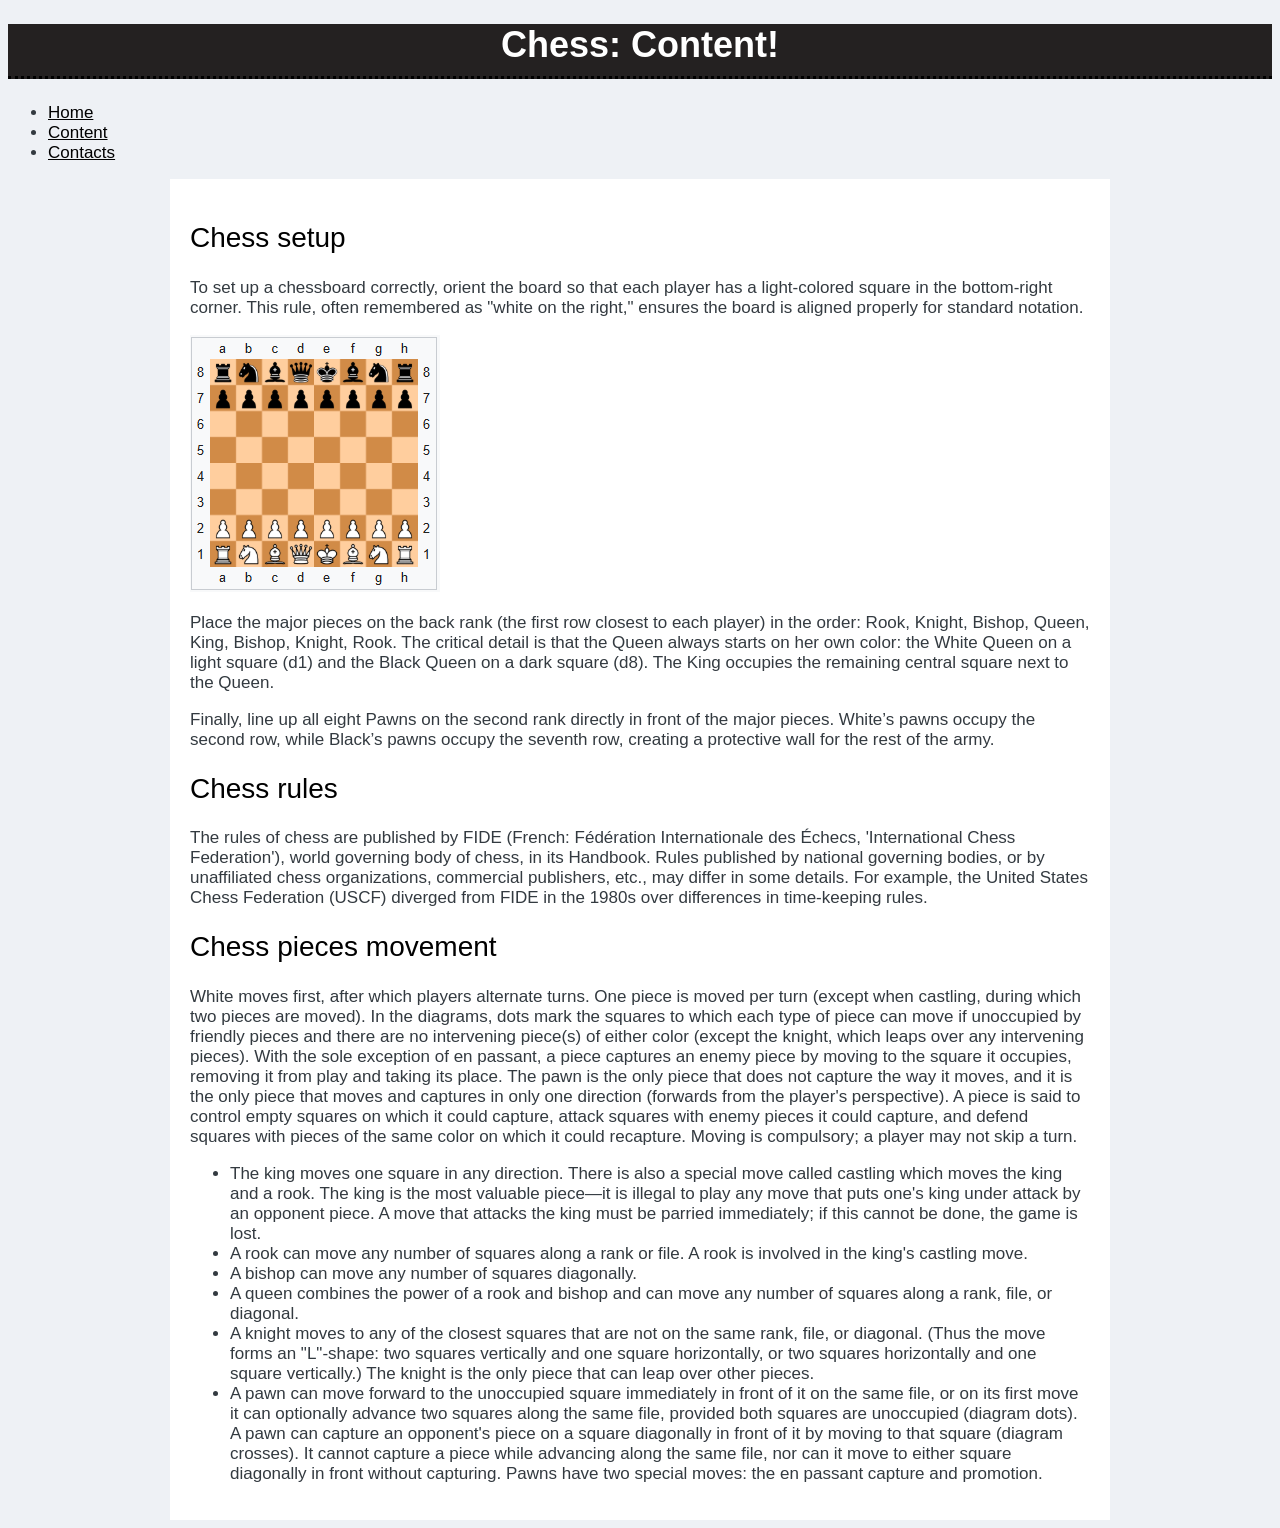
==== about.html @ c2f74385 "complete reework" ====
<!DOCTYPE html>
<html>
<head>
    <link rel="stylesheet" href="styles.css">
    <title>Chess Fundamentals</title>
<body>
    <header>
        <h1 id="page-title">Chess: Content!</h1>
    </header>

    <nav aria-label="Links sociais e de navegação secundária">
        
        <ul>
            <li><a href="index.html" rel="noopener">Home</a></li>
            <li><a href="about.html" rel="noopener">Content</a></li>
            <li><a href="contact.html" rel="noopener">Contacts</a></li>
        </ul>

    </nav>

    <main>
        <section id="setup">
            <h2>Chess setup</h2>
            
            <p>To set up a chessboard correctly, orient the board so that each player has a light-colored square in the bottom-right corner.  This rule, often remembered as "white on the right," ensures the board is aligned properly for standard notation.</p>

            <img src="images/chess-setup.PNG" alt="Image of chess layout">

            <p>Place the major pieces on the back rank (the first row closest to each player) in the order: Rook, Knight, Bishop, Queen, King, Bishop, Knight, Rook.  The critical detail is that the Queen always starts on her own color: the White Queen on a light square (d1) and the Black Queen on a dark square (d8). The King occupies the remaining central square next to the Queen.</p>
            <p>Finally, line up all eight Pawns on the second rank directly in front of the major pieces.  White’s pawns occupy the second row, while Black’s pawns occupy the seventh row, creating a protective wall for the rest of the army.</p>

        </section>

        <section id="rules">
            <h2>Chess rules</h2>

            <p>The rules of chess are published by FIDE (French: Fédération Internationale des Échecs, 'International Chess Federation'), world governing body of chess, in its Handbook. Rules published by national governing bodies, or by unaffiliated chess organizations, commercial publishers, etc., may differ in some details. For example, the United States Chess Federation (USCF) diverged from FIDE in the 1980s over differences in time-keeping rules.</p>
        </section>
        
        <section id="movement">
            <h2>Chess pieces movement</h2>

            <p>White moves first, after which players alternate turns. One piece is moved per turn (except when castling, during which two pieces are moved). In the diagrams, dots mark the squares to which each type of piece can move if unoccupied by friendly pieces and there are no intervening piece(s) of either color (except the knight, which leaps over any intervening pieces). With the sole exception of en passant, a piece captures an enemy piece by moving to the square it occupies, removing it from play and taking its place. The pawn is the only piece that does not capture the way it moves, and it is the only piece that moves and captures in only one direction (forwards from the player's perspective). A piece is said to control empty squares on which it could capture, attack squares with enemy pieces it could capture, and defend squares with pieces of the same color on which it could recapture. Moving is compulsory; a player may not skip a turn.</p>

            <ul>
                <li>The king moves one square in any direction. There is also a special move called castling which moves the king and a rook. The king is the most valuable piece—it is illegal to play any move that puts one's king under attack by an opponent piece. A move that attacks the king must be parried immediately; if this cannot be done, the game is lost.</li>
                <li>A rook can move any number of squares along a rank or file. A rook is involved in the king's castling move.</li>
                <li>A bishop can move any number of squares diagonally.</li>
                <li>A queen combines the power of a rook and bishop and can move any number of squares along a rank, file, or diagonal.</li>
                <li>A knight moves to any of the closest squares that are not on the same rank, file, or diagonal. (Thus the move forms an "L"-shape: two squares vertically and one square horizontally, or two squares horizontally and one square vertically.) The knight is the only piece that can leap over other pieces.</li>
                <li>A pawn can move forward to the unoccupied square immediately in front of it on the same file, or on its first move it can optionally advance two squares along the same file, provided both squares are unoccupied (diagram dots). A pawn can capture an opponent's piece on a square diagonally in front of it by moving to that square (diagram crosses). It cannot capture a piece while advancing along the same file, nor can it move to either square diagonally in front without capturing. Pawns have two special moves: the en passant capture and promotion.</li>
            </ul>


        </section>

    </main>

</body>

</html>
---- styles.css ----
/* Estilo geral para o corpo da página */
body {
    font-family: "Segoe UI", Tahoma, Geneva, Verdana, sans-serif; /* Uma fonte moderna e limpa */
    background-color: #eef1f5; /* Um fundo azul acinzentado bem suave */
    color: #333a40; /* Cor de texto principal (cinza escuro azulado) */
}

main {
    width: 80%; /* O conteúdo principal ocupará 80% da largura do seu pai (o body) */
    max-width: 900px; /* Mas não passará de 900 pixels de largura */
    margin-left: auto; /* Truque para centralizar elementos de bloco com largura definida */
    margin-right: auto; /* Truque para centralizar elementos de bloco com largura definida */
    background-color: white; /* Dando um fundo branco para o conteúdo principal */
    padding: 20px; /* Um espaçamento interno (veremos padding em detalhes depois) */
}

/* Estilizando o cabeçalho da página */
header {
    background-color: #242121; /* Um azul vibrante para o cabeçalho */
    color: white; /* Texto branco no cabeçalho */
    text-align: center; /* Centraliza o conteúdo do header */
}

/* Estilizando o título principal dentro do header */
header h1 {
    font-size: 36px; /* Tamanho grande para o título */
    font-weight: bold; /* Garante que seja negrito */
    color: white; /* A cor é especificada novamente para garantir a sobreposição de estilos mais gerais. Esta é uma prática de especificidade, um conceito que será explorado em mais detalhes futuramente. */
}

nav a {
    color: black;
}

nav a:hover {
    color: grey;
}

/* Estilizando os títulos de seção (h2) */
h2 {
    color: #000000; /* Um tom de azul mais escuro para subtítulos */
    font-size: 28px;
    font-weight: normal; /* Títulos h2 já são negrito por padrão, aqui um exemplo de como 'normalizar' se necessário */
}

/* Estilos para parágrafos e itens de lista (li) */
p, li { 
    font-size: 17px; /* Tamanho de texto confortável para leitura */
}

/* Estilizando o rodapé */
footer {
    text-align: center;
    font-size: 14px;
    color: #555c63; /* Cinza para o texto do rodapé */
}

/* Estilizando links dentro do rodapé */
footer a { /* Estiliza apenas os links 'a' que estão dentro do 'footer' */
    color: #580f19; /* Mesma cor azul do header para os links */
    font-weight: bold;
}

#chess-icon{
    max-width: 150px;
    width: auto;
}

#page-title{
    padding-bottom: 10px; /* Adiciona um espaço abaixo do texto do título */
    border-bottom: 3px dotted rgb(0, 0, 0); /* Adiciona uma borda pontilhada amarela abaixo */
}

.important_hobbies{
    color: rgb(255, 0, 0);
    font-weight: bold;
}

.social_icons{
    width: 50px;
    height: 50px;
}
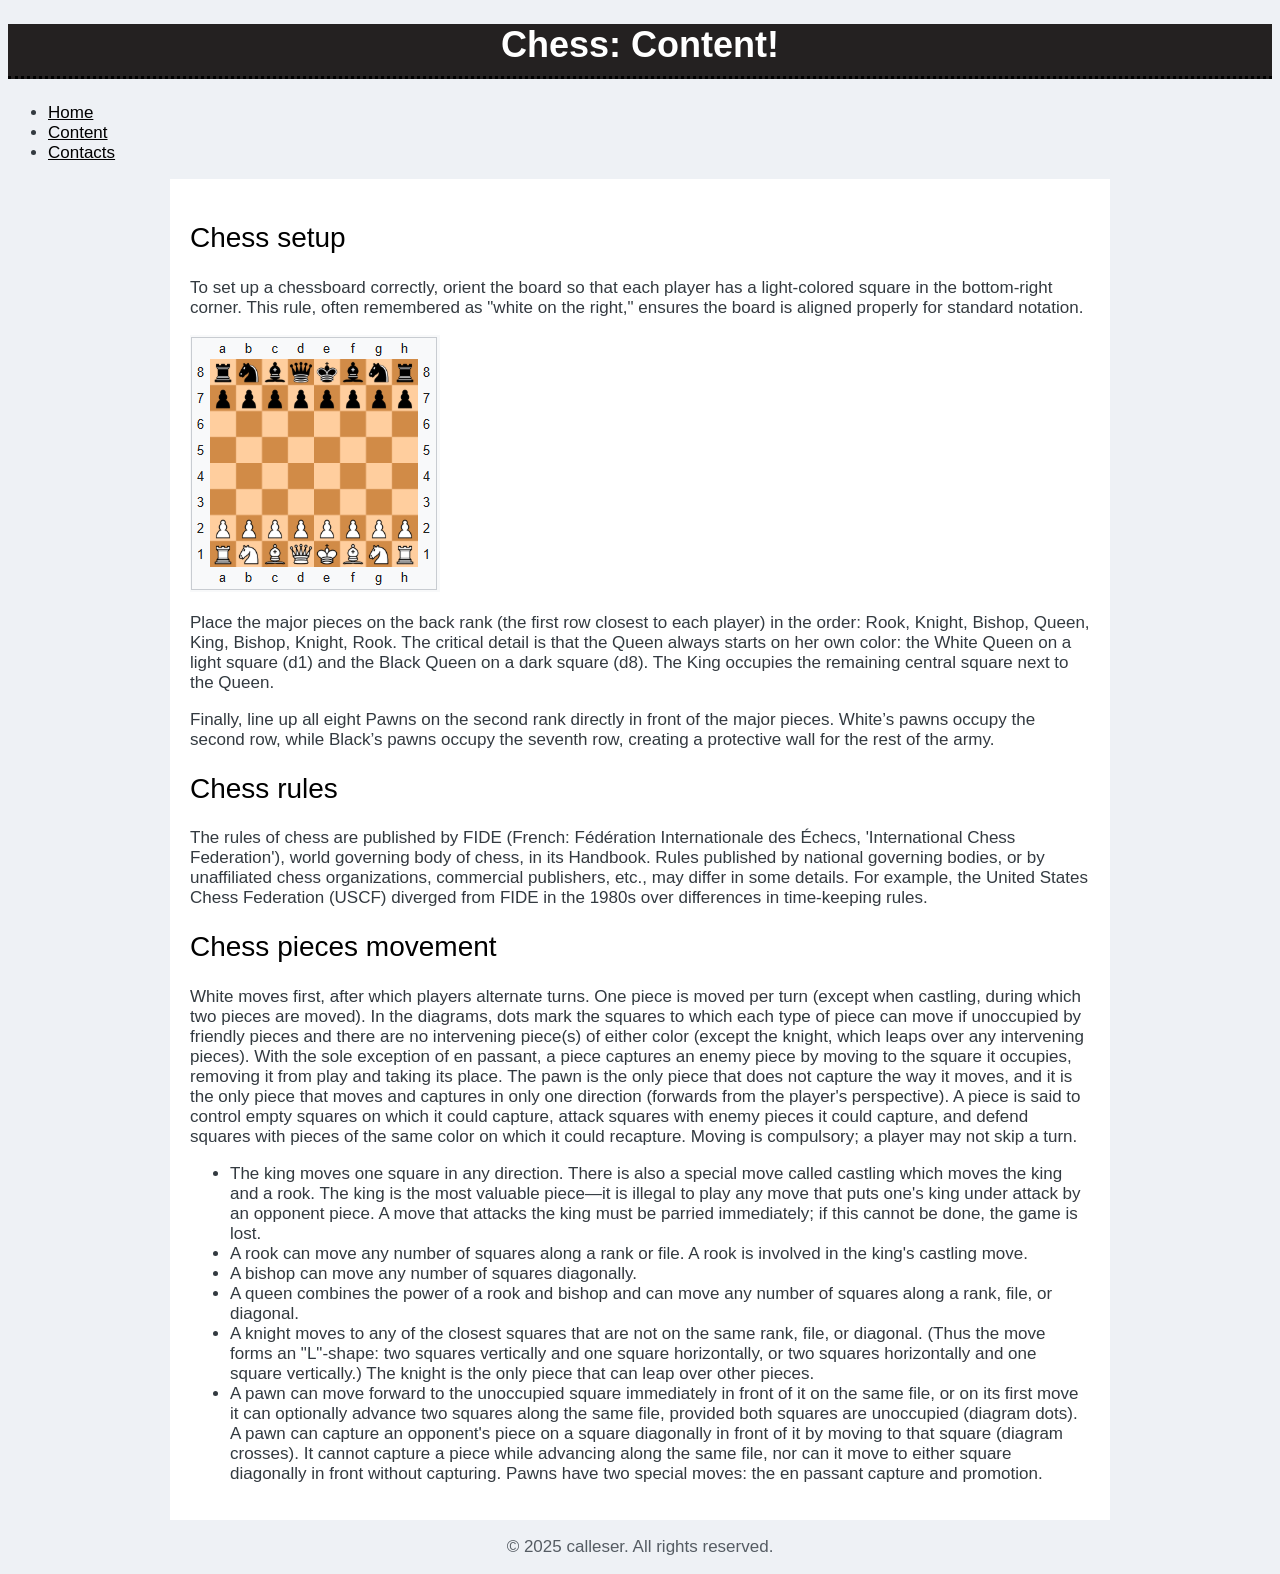
==== commit cc8755cf: "verity more" ====
--- a/about.html
+++ b/about.html
@@ -1,61 +1,70 @@
 <!DOCTYPE html>
 <html>
-<head>
-    <link rel="stylesheet" href="styles.css">
-    <title>Chess Fundamentals</title>
-<body>
-    <header>
-        <h1 id="page-title">Chess: Content!</h1>
-    </header>
+    <head>
+        <meta charset="UTF-8">
+        <meta name="viewport" content="width=device-width, initial-scale=1.0">
+        <link rel="stylesheet" href="style.css">
+        <title>Chess Fundamentals</title>
+    </head>
+    <body>
+        <header>
+            <h1 id="page-title">Chess: Content!</h1>
+        </header>
 
-    <nav aria-label="Links sociais e de navegação secundária">
-        
-        <ul>
-            <li><a href="index.html" rel="noopener">Home</a></li>
-            <li><a href="about.html" rel="noopener">Content</a></li>
-            <li><a href="contact.html" rel="noopener">Contacts</a></li>
-        </ul>
-
-    </nav>
-
-    <main>
-        <section id="setup">
-            <h2>Chess setup</h2>
+        <nav aria-label="Links sociais e de navegação secundária">
             
-            <p>To set up a chessboard correctly, orient the board so that each player has a light-colored square in the bottom-right corner.  This rule, often remembered as "white on the right," ensures the board is aligned properly for standard notation.</p>
-
-            <img src="images/chess-setup.PNG" alt="Image of chess layout">
-
-            <p>Place the major pieces on the back rank (the first row closest to each player) in the order: Rook, Knight, Bishop, Queen, King, Bishop, Knight, Rook.  The critical detail is that the Queen always starts on her own color: the White Queen on a light square (d1) and the Black Queen on a dark square (d8). The King occupies the remaining central square next to the Queen.</p>
-            <p>Finally, line up all eight Pawns on the second rank directly in front of the major pieces.  White’s pawns occupy the second row, while Black’s pawns occupy the seventh row, creating a protective wall for the rest of the army.</p>
-
-        </section>
-
-        <section id="rules">
-            <h2>Chess rules</h2>
-
-            <p>The rules of chess are published by FIDE (French: Fédération Internationale des Échecs, 'International Chess Federation'), world governing body of chess, in its Handbook. Rules published by national governing bodies, or by unaffiliated chess organizations, commercial publishers, etc., may differ in some details. For example, the United States Chess Federation (USCF) diverged from FIDE in the 1980s over differences in time-keeping rules.</p>
-        </section>
-        
-        <section id="movement">
-            <h2>Chess pieces movement</h2>
-
-            <p>White moves first, after which players alternate turns. One piece is moved per turn (except when castling, during which two pieces are moved). In the diagrams, dots mark the squares to which each type of piece can move if unoccupied by friendly pieces and there are no intervening piece(s) of either color (except the knight, which leaps over any intervening pieces). With the sole exception of en passant, a piece captures an enemy piece by moving to the square it occupies, removing it from play and taking its place. The pawn is the only piece that does not capture the way it moves, and it is the only piece that moves and captures in only one direction (forwards from the player's perspective). A piece is said to control empty squares on which it could capture, attack squares with enemy pieces it could capture, and defend squares with pieces of the same color on which it could recapture. Moving is compulsory; a player may not skip a turn.</p>
-
             <ul>
-                <li>The king moves one square in any direction. There is also a special move called castling which moves the king and a rook. The king is the most valuable piece—it is illegal to play any move that puts one's king under attack by an opponent piece. A move that attacks the king must be parried immediately; if this cannot be done, the game is lost.</li>
-                <li>A rook can move any number of squares along a rank or file. A rook is involved in the king's castling move.</li>
-                <li>A bishop can move any number of squares diagonally.</li>
-                <li>A queen combines the power of a rook and bishop and can move any number of squares along a rank, file, or diagonal.</li>
-                <li>A knight moves to any of the closest squares that are not on the same rank, file, or diagonal. (Thus the move forms an "L"-shape: two squares vertically and one square horizontally, or two squares horizontally and one square vertically.) The knight is the only piece that can leap over other pieces.</li>
-                <li>A pawn can move forward to the unoccupied square immediately in front of it on the same file, or on its first move it can optionally advance two squares along the same file, provided both squares are unoccupied (diagram dots). A pawn can capture an opponent's piece on a square diagonally in front of it by moving to that square (diagram crosses). It cannot capture a piece while advancing along the same file, nor can it move to either square diagonally in front without capturing. Pawns have two special moves: the en passant capture and promotion.</li>
+                <li><a href="index.html" rel="noopener">Home</a></li>
+                <li><a href="about.html" rel="noopener">Content</a></li>
+                <li><a href="contact.html" rel="noopener">Contacts</a></li>
             </ul>
 
+        </nav>
 
-        </section>
+        <main>
+            <section id="setup">
+                <h2>Chess setup</h2>
+                
+                <p>To set up a chessboard correctly, orient the board so that each player has a light-colored square in the bottom-right corner.  This rule, often remembered as "white on the right," ensures the board is aligned properly for standard notation.</p>
 
-    </main>
+                <img src="images/chess-setup.PNG" alt="Image of chess layout">
 
-</body>
+                <p>Place the major pieces on the back rank (the first row closest to each player) in the order: Rook, Knight, Bishop, Queen, King, Bishop, Knight, Rook.  The critical detail is that the Queen always starts on her own color: the White Queen on a light square (d1) and the Black Queen on a dark square (d8). The King occupies the remaining central square next to the Queen.</p>
+                <p>Finally, line up all eight Pawns on the second rank directly in front of the major pieces.  White’s pawns occupy the second row, while Black’s pawns occupy the seventh row, creating a protective wall for the rest of the army.</p>
+
+            </section>
+
+            <section id="rules">
+                <h2>Chess rules</h2>
+
+                <p>The rules of chess are published by FIDE (French: Fédération Internationale des Échecs, 'International Chess Federation'), world governing body of chess, in its Handbook. Rules published by national governing bodies, or by unaffiliated chess organizations, commercial publishers, etc., may differ in some details. For example, the United States Chess Federation (USCF) diverged from FIDE in the 1980s over differences in time-keeping rules.</p>
+            </section>
+            
+            <section id="movement">
+                <h2>Chess pieces movement</h2>
+
+                <p>White moves first, after which players alternate turns. One piece is moved per turn (except when castling, during which two pieces are moved). In the diagrams, dots mark the squares to which each type of piece can move if unoccupied by friendly pieces and there are no intervening piece(s) of either color (except the knight, which leaps over any intervening pieces). With the sole exception of en passant, a piece captures an enemy piece by moving to the square it occupies, removing it from play and taking its place. The pawn is the only piece that does not capture the way it moves, and it is the only piece that moves and captures in only one direction (forwards from the player's perspective). A piece is said to control empty squares on which it could capture, attack squares with enemy pieces it could capture, and defend squares with pieces of the same color on which it could recapture. Moving is compulsory; a player may not skip a turn.</p>
+
+                <ul>
+                    <li>The king moves one square in any direction. There is also a special move called castling which moves the king and a rook. The king is the most valuable piece—it is illegal to play any move that puts one's king under attack by an opponent piece. A move that attacks the king must be parried immediately; if this cannot be done, the game is lost.</li>
+                    <li>A rook can move any number of squares along a rank or file. A rook is involved in the king's castling move.</li>
+                    <li>A bishop can move any number of squares diagonally.</li>
+                    <li>A queen combines the power of a rook and bishop and can move any number of squares along a rank, file, or diagonal.</li>
+                    <li>A knight moves to any of the closest squares that are not on the same rank, file, or diagonal. (Thus the move forms an "L"-shape: two squares vertically and one square horizontally, or two squares horizontally and one square vertically.) The knight is the only piece that can leap over other pieces.</li>
+                    <li>A pawn can move forward to the unoccupied square immediately in front of it on the same file, or on its first move it can optionally advance two squares along the same file, provided both squares are unoccupied (diagram dots). A pawn can capture an opponent's piece on a square diagonally in front of it by moving to that square (diagram crosses). It cannot capture a piece while advancing along the same file, nor can it move to either square diagonally in front without capturing. Pawns have two special moves: the en passant capture and promotion.</li>
+                </ul>
+
+
+            </section>
+
+        </main>
+
+        <footer>
+
+            <p>&copy; 2025 calleser. All rights reserved.</p>
+
+        </footer>
+
+    </body>
 
 </html>
--- a/style.css
+++ b/style.css
@@ -0,0 +1,82 @@
+/* Estilo geral para o corpo da página */
+body {
+    font-family: "Segoe UI", Tahoma, Geneva, Verdana, sans-serif; /* Uma fonte moderna e limpa */
+    background-color: #eef1f5; /* Um fundo azul acinzentado bem suave */
+    color: #333a40; /* Cor de texto principal (cinza escuro azulado) */
+}
+
+main {
+    width: 80%; /* O conteúdo principal ocupará 80% da largura do seu pai (o body) */
+    max-width: 900px; /* Mas não passará de 900 pixels de largura */
+    margin-left: auto; /* Truque para centralizar elementos de bloco com largura definida */
+    margin-right: auto; /* Truque para centralizar elementos de bloco com largura definida */
+    background-color: white; /* Dando um fundo branco para o conteúdo principal */
+    padding: 20px; /* Um espaçamento interno (veremos padding em detalhes depois) */
+}
+
+/* Estilizando o cabeçalho da página */
+header {
+    background-color: #242121; /* Um azul vibrante para o cabeçalho */
+    color: white; /* Texto branco no cabeçalho */
+    text-align: center; /* Centraliza o conteúdo do header */
+}
+
+/* Estilizando o título principal dentro do header */
+header h1 {
+    font-size: 36px; /* Tamanho grande para o título */
+    font-weight: bold; /* Garante que seja negrito */
+    color: white; /* A cor é especificada novamente para garantir a sobreposição de estilos mais gerais. Esta é uma prática de especificidade, um conceito que será explorado em mais detalhes futuramente. */
+}
+
+nav a {
+    color: black;
+}
+
+nav a:hover {
+    color: grey;
+}
+
+/* Estilizando os títulos de seção (h2) */
+h2 {
+    color: #000000; /* Um tom de azul mais escuro para subtítulos */
+    font-size: 28px;
+    font-weight: normal; /* Títulos h2 já são negrito por padrão, aqui um exemplo de como 'normalizar' se necessário */
+}
+
+/* Estilos para parágrafos e itens de lista (li) */
+p, li { 
+    font-size: 17px; /* Tamanho de texto confortável para leitura */
+}
+
+/* Estilizando o rodapé */
+footer {
+    text-align: center;
+    font-size: 14px;
+    color: #555c63; /* Cinza para o texto do rodapé */
+}
+
+/* Estilizando links dentro do rodapé */
+footer a { /* Estiliza apenas os links 'a' que estão dentro do 'footer' */
+    color: #580f19; /* Mesma cor azul do header para os links */
+    font-weight: bold;
+}
+
+#chess-icon{
+    max-width: 150px;
+    width: auto;
+}
+
+#page-title{
+    padding-bottom: 10px; /* Adiciona um espaço abaixo do texto do título */
+    border-bottom: 3px dotted rgb(0, 0, 0); /* Adiciona uma borda pontilhada amarela abaixo */
+}
+
+.important_hobbies{
+    color: rgb(255, 0, 0);
+    font-weight: bold;
+}
+
+.social_icons{
+    width: 50px;
+    height: 50px;
+}
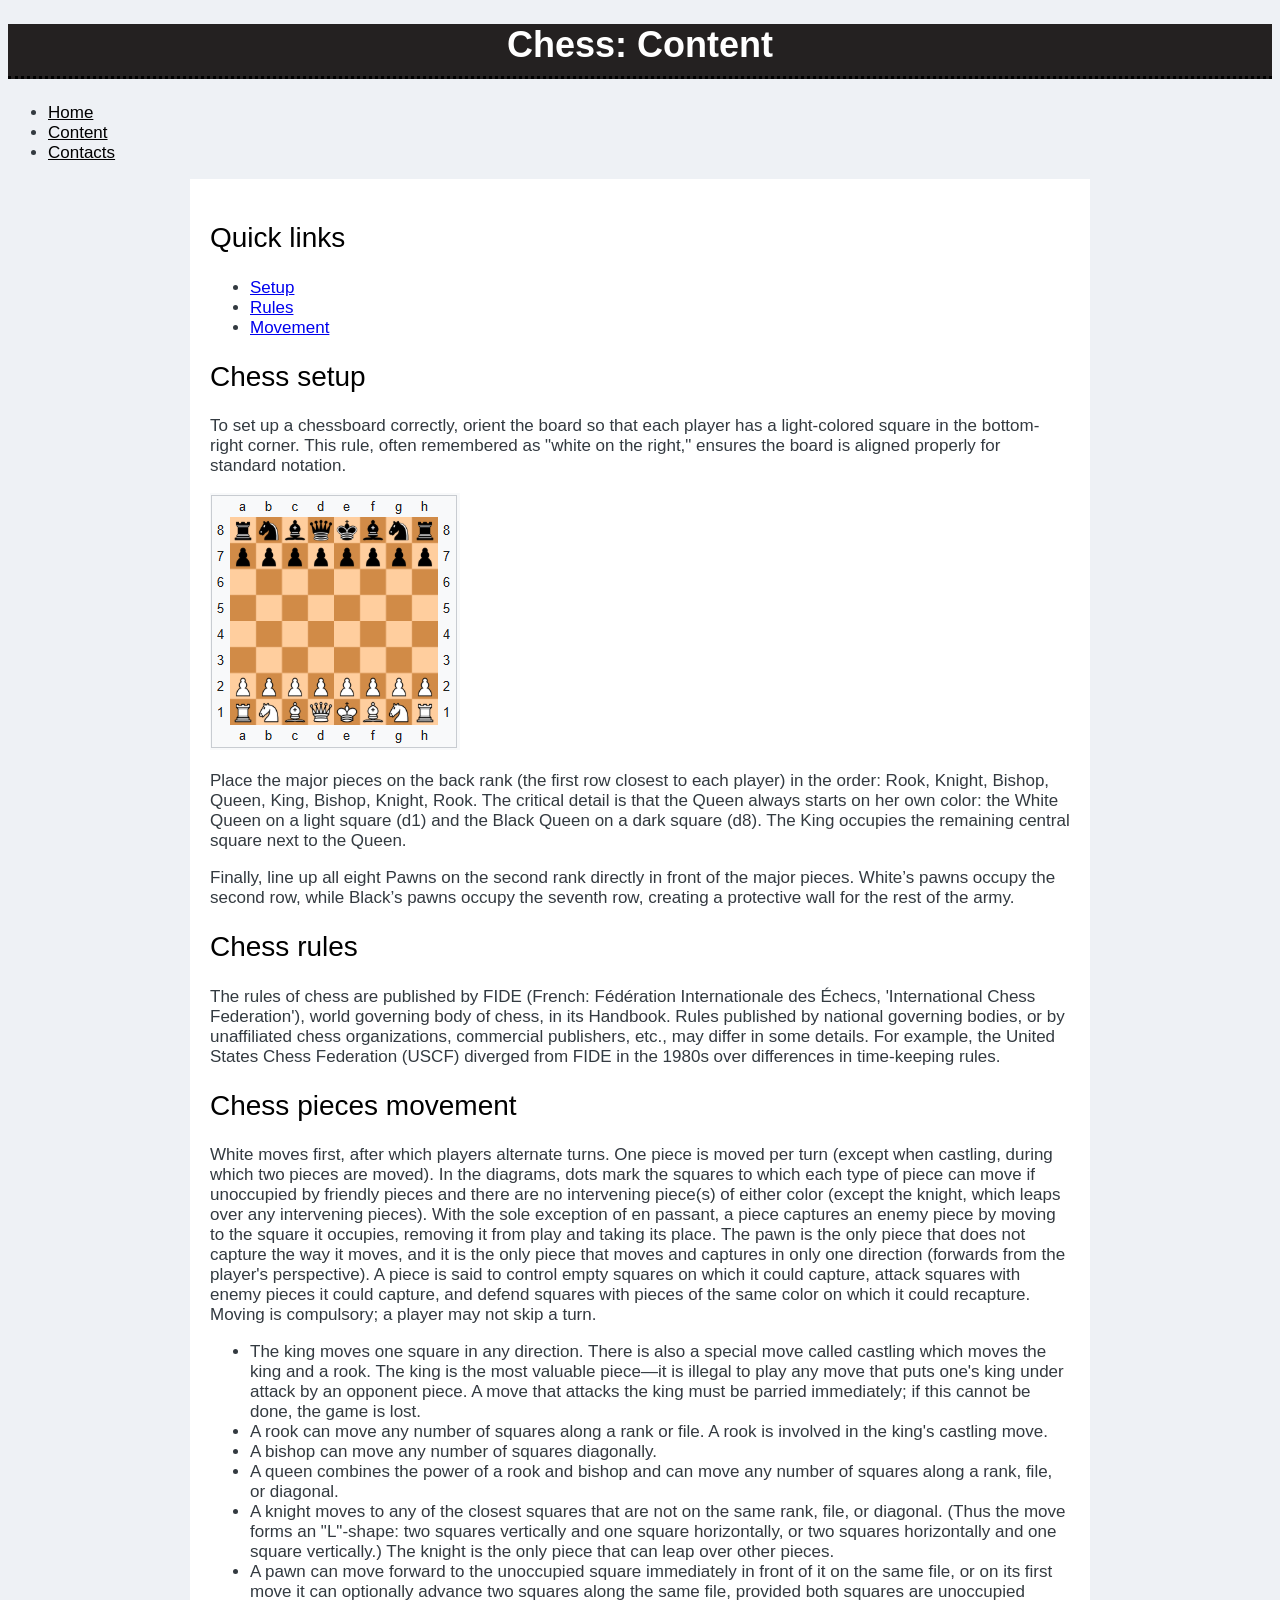
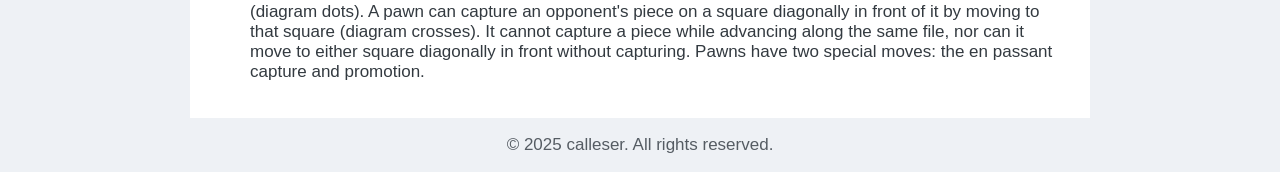
==== commit e1e5f5ff: "finalization" ====
--- a/about.html
+++ b/about.html
@@ -4,30 +4,47 @@
         <meta charset="UTF-8">
         <meta name="viewport" content="width=device-width, initial-scale=1.0">
         <link rel="stylesheet" href="style.css">
-        <title>Chess Fundamentals</title>
+        <title>Chess Fundamentals | Content</title>
     </head>
     <body>
         <header>
-            <h1 id="page-title">Chess: Content!</h1>
+            <h1 id="page-title">Chess: Content</h1>
         </header>
 
         <nav aria-label="Links sociais e de navegação secundária">
             
             <ul>
-                <li><a href="index.html" rel="noopener">Home</a></li>
-                <li><a href="about.html" rel="noopener">Content</a></li>
-                <li><a href="contact.html" rel="noopener">Contacts</a></li>
+                <li><a href="index.html" >Home</a></li>
+                <li><a href="about.html" >Content</a></li>
+                <li><a href="contact.html" >Contacts</a></li>
             </ul>
 
         </nav>
 
         <main>
+            <section id="guide">
+                <h2>Quick links</h2>
+                <ul>
+                    <li><a href="about.html#setup">Setup</a></li>
+
+                    <li><a href="about.html#rules">Rules</a></li>
+
+                    <li><a href="about.html#movement">Movement</a></li>
+
+
+
+
+                </ul>
+
+
+            </section>
+
             <section id="setup">
                 <h2>Chess setup</h2>
                 
                 <p>To set up a chessboard correctly, orient the board so that each player has a light-colored square in the bottom-right corner.  This rule, often remembered as "white on the right," ensures the board is aligned properly for standard notation.</p>
 
-                <img src="images/chess-setup.PNG" alt="Image of chess layout">
+                <img src="images/chess-setup.PNG" alt="Correct initial arrangement of chess pieces on the board">
 
                 <p>Place the major pieces on the back rank (the first row closest to each player) in the order: Rook, Knight, Bishop, Queen, King, Bishop, Knight, Rook.  The critical detail is that the Queen always starts on her own color: the White Queen on a light square (d1) and the Black Queen on a dark square (d8). The King occupies the remaining central square next to the Queen.</p>
                 <p>Finally, line up all eight Pawns on the second rank directly in front of the major pieces.  White’s pawns occupy the second row, while Black’s pawns occupy the seventh row, creating a protective wall for the rest of the army.</p>
--- a/style.css
+++ b/style.css
@@ -1,3 +1,12 @@
+* {
+    box-sizing: border-box;
+}
+
+img {
+    max-width: 100%;
+    height: auto;
+}
+
 /* Estilo geral para o corpo da página */
 body {
     font-family: "Segoe UI", Tahoma, Geneva, Verdana, sans-serif; /* Uma fonte moderna e limpa */
